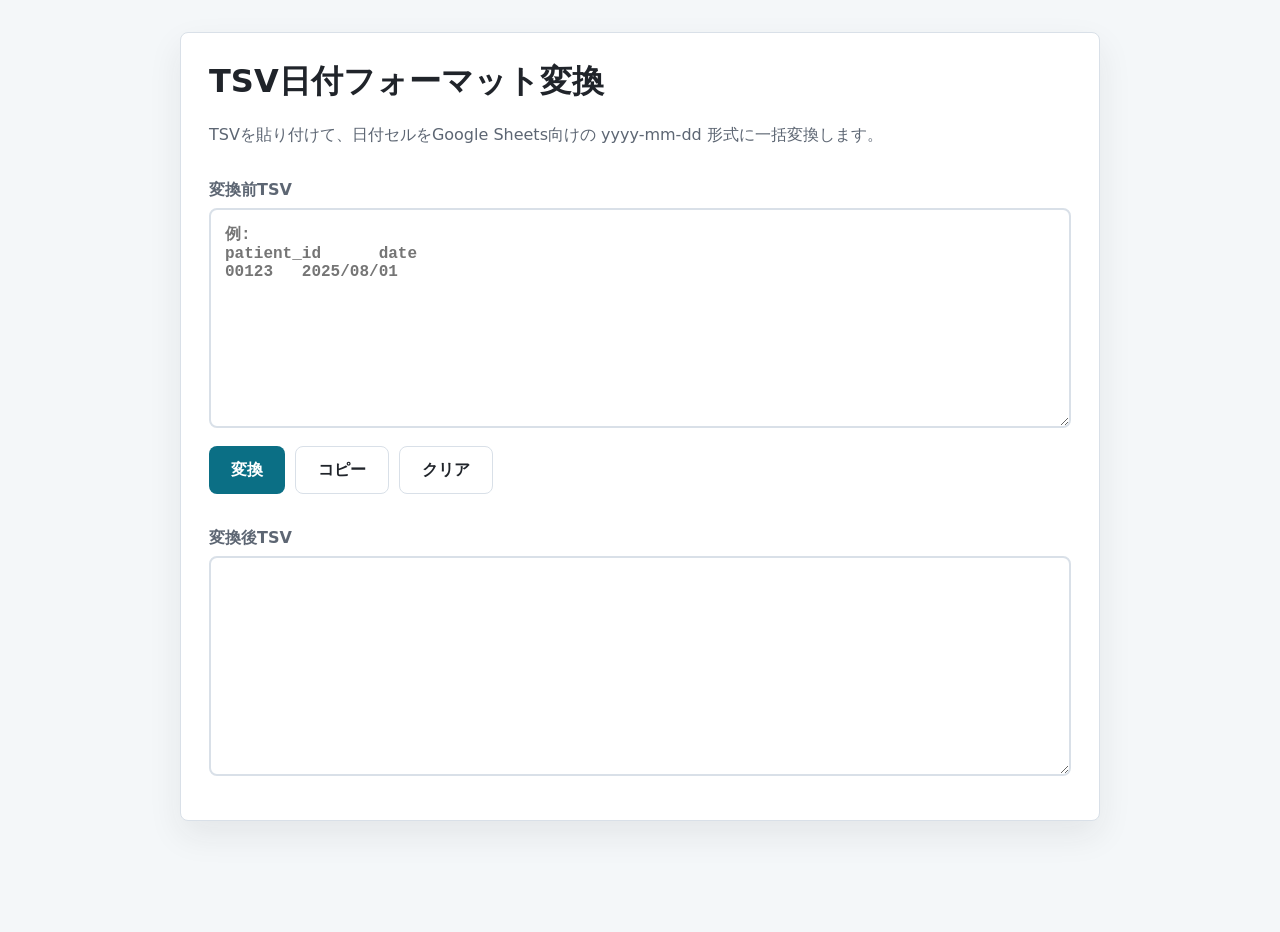
==== bulk-import/date-format-converter.html @ 2f2d6b19 "日付フォーマット変換機能を追加し、Google Sheets向けにTSVの日付セルを一括変換できるようにした。関連するUIとApps Scriptのメニューも整備。" ====
<!doctype html>
<html lang="ja">
  <head>
    <meta charset="utf-8" />
    <meta name="viewport" content="width=device-width, initial-scale=1" />
    <title>TSV日付フォーマット変換</title>
    <link rel="stylesheet" href="../constipation-ai-mvp/styles.css" />
  </head>
  <body>
    <main class="link-tool-shell">
      <section class="link-tool panel">
        <div class="link-tool__header">
          <h1>TSV日付フォーマット変換</h1>
          <p>TSVを貼り付けて、日付セルをGoogle Sheets向けの yyyy-mm-dd 形式に一括変換します。</p>
        </div>

        <label class="link-field link-field--wide converter-field">
          <span>変換前TSV</span>
          <textarea id="tsvInput" class="text-input converter-textarea" spellcheck="false" placeholder="例:&#10;patient_id&#9;date&#10;00123&#9;2025/08/01"></textarea>
        </label>

        <div class="link-tool__actions">
          <button id="convertButton" class="button" type="button">変換</button>
          <button id="copyButton" class="button button--secondary" type="button">コピー</button>
          <button id="clearButton" class="button button--secondary" type="button">クリア</button>
        </div>

        <label class="link-field link-field--wide converter-field">
          <span>変換後TSV</span>
          <textarea id="tsvOutput" class="text-input converter-textarea" spellcheck="false" readonly></textarea>
        </label>

        <p id="converterMessage" class="link-tool__message" aria-live="polite"></p>
      </section>
    </main>

    <script src="./date-format-converter.js"></script>
  </body>
</html>
---- constipation-ai-mvp/styles.css ----
:root {
  color-scheme: light;
  --ink: #20242a;
  --muted: #5d6673;
  --line: #d9e0e8;
  --surface: #ffffff;
  --page: #f4f7f9;
  --accent: #0b6f85;
  --accent-strong: #07576b;
  --accent-soft: #e2f3f6;
  --warn: #a4491d;
  --warn-bg: #fff0e8;
  --focus: #f2b84b;
}

* {
  box-sizing: border-box;
}

[hidden] {
  display: none !important;
}

body {
  margin: 0;
  min-height: 100vh;
  color: var(--ink);
  background: var(--page);
  font-family: system-ui, -apple-system, BlinkMacSystemFont, "Segoe UI", sans-serif;
}

button,
textarea,
input {
  font: inherit;
}

.app-shell {
  display: grid;
  grid-template-columns: minmax(300px, 560px) minmax(320px, 1fr);
  gap: 24px;
  width: min(1180px, calc(100% - 32px));
  margin: 32px auto;
  align-items: start;
}

.app-shell--patient-only {
  grid-template-columns: minmax(300px, 640px);
  justify-content: center;
}

.panel,
.doctor-panel {
  background: var(--surface);
  border: 1px solid var(--line);
  border-radius: 8px;
  box-shadow: 0 14px 34px rgba(32, 36, 42, 0.08);
}

.panel {
  min-height: 680px;
  display: flex;
  flex-direction: column;
}

.doctor-panel {
  padding: 20px;
}

.doctor-panel__header {
  display: flex;
  align-items: flex-start;
  justify-content: space-between;
  flex-wrap: wrap;
  gap: 12px;
  margin-bottom: 14px;
}

.doctor-panel__header h2 {
  flex: 1 1 220px;
  min-width: 180px;
  margin-bottom: 0;
  line-height: 1.35;
}

.doctor-panel__actions {
  display: flex;
  align-items: stretch;
  justify-content: flex-end;
  flex: 1 1 420px;
  flex-wrap: wrap;
  gap: 8px;
  max-width: 100%;
}

h1,
h2,
h3,
p {
  margin-top: 0;
}

h1 {
  font-size: 2rem;
  line-height: 1.25;
  margin-bottom: 20px;
}

h2 {
  font-size: 1rem;
  margin-bottom: 12px;
}

h3 {
  font-size: 0.92rem;
  margin: 18px 0 8px;
}

.intro,
.question,
.finish {
  padding: 32px;
}

.intro {
  display: flex;
  flex: 1;
  flex-direction: column;
  justify-content: center;
}

.intro p,
.question__help,
.finish p {
  color: var(--muted);
  line-height: 1.7;
}

.intro-save-note {
  margin: 20px 0 24px;
  padding: 14px 16px;
  border: 1px solid #8db9c4;
  border-radius: 8px;
  background: var(--accent-soft);
  color: var(--accent-strong) !important;
  font-weight: 700;
}

.intro-profile {
  display: grid;
  gap: 12px;
  margin: 0 0 20px;
  padding: 16px;
  border: 1px solid var(--line);
  border-radius: 8px;
  background: #fbfdfe;
}

.intro-profile h2 {
  margin-bottom: 0;
}

.intro-profile p {
  margin-bottom: 0;
  color: var(--ink);
}

.intro-profile label {
  display: grid;
  gap: 6px;
  color: var(--muted);
  font-size: 0.9rem;
  font-weight: 700;
}

.progress {
  padding: 20px 24px 0;
}

.progress__meta {
  display: flex;
  justify-content: space-between;
  color: var(--muted);
  font-size: 0.92rem;
  margin-bottom: 10px;
}

.progress__track {
  height: 8px;
  overflow: hidden;
  background: #e8edf2;
  border-radius: 999px;
}

.progress__bar {
  height: 100%;
  width: 0;
  background: var(--accent);
  border-radius: inherit;
  transition: width 180ms ease;
}

.question__branch {
  margin: 0 0 16px;
  padding: 12px 14px;
  border-left: 4px solid var(--accent);
  background: var(--accent-soft);
  color: var(--accent-strong);
  line-height: 1.5;
}

.question__title {
  font-size: 1.5rem;
  line-height: 1.4;
  margin-bottom: 10px;
}

.question__help {
  margin-bottom: 22px;
}

.choices {
  display: grid;
  gap: 10px;
}

.choice {
  width: 100%;
  min-height: 56px;
  padding: 13px 16px;
  text-align: left;
  border: 2px solid var(--line);
  border-radius: 8px;
  background: #fff;
  color: var(--ink);
  cursor: pointer;
  line-height: 1.45;
}

.choice:hover {
  border-color: #8db9c4;
}

.choice.is-selected {
  border-color: var(--accent);
  background: var(--accent-soft);
}

.text-input {
  width: 100%;
  min-height: 120px;
  padding: 14px;
  resize: vertical;
  border: 2px solid var(--line);
  border-radius: 8px;
}

.text-input--compact {
  min-height: 84px;
}

.text-input:focus,
.diary-input:focus,
.choice:focus-visible,
.button:focus-visible,
.json-details summary:focus-visible {
  outline: 3px solid var(--focus);
  outline-offset: 2px;
}

.diary-link {
  margin-top: 24px;
  padding: 18px;
  border: 1px solid var(--line);
  border-radius: 8px;
  background: #fbfdfe;
}

.diary-link__header {
  margin-bottom: 14px;
}

.diary-link__header h2 {
  margin-bottom: 4px;
}

.diary-link__header p {
  margin-bottom: 0;
}

.diary-grid {
  display: grid;
  grid-template-columns: repeat(2, minmax(0, 1fr));
  gap: 10px;
}

.diary-field,
.diary-note {
  display: grid;
  gap: 6px;
  color: var(--muted);
  font-size: 0.86rem;
  font-weight: 700;
}

.diary-field {
  padding: 10px;
  border: 1px solid #e5ebf1;
  border-radius: 8px;
  background: #fff;
}

.diary-field__control {
  display: grid;
  grid-template-columns: minmax(0, 1fr) auto;
  align-items: center;
  gap: 8px;
}

.diary-input {
  width: 100%;
  min-height: 40px;
  padding: 8px 10px;
  border: 1px solid var(--line);
  border-radius: 8px;
  color: var(--ink);
  background: #fff;
}

.diary-note {
  margin-top: 12px;
}

.field-error {
  margin-top: 12px;
  color: #b3261e;
}

.nav {
  display: flex;
  justify-content: space-between;
  gap: 12px;
  margin-top: auto;
  padding: 20px 24px;
  border-top: 1px solid var(--line);
}

.button {
  min-height: 48px;
  padding: 0 22px;
  border: 0;
  border-radius: 8px;
  background: var(--accent);
  color: #fff;
  cursor: pointer;
  font-weight: 700;
}

.button:hover {
  background: var(--accent-strong);
}

.button:disabled {
  cursor: not-allowed;
  background: #b6c3ca;
}

.button--secondary {
  border: 1px solid var(--line);
  background: #fff;
  color: var(--ink);
}

.button--secondary:hover {
  background: #eef3f6;
}

.button--small {
  min-height: 36px;
  padding: 0 14px;
  font-size: 0.9rem;
}

.doctor-panel__header .button,
.json-block .button {
  flex: 0 1 auto;
  white-space: nowrap;
}

.notice {
  margin: 18px 0;
  padding: 14px 16px;
  border: 1px solid #f3bd99;
  border-radius: 8px;
  background: var(--warn-bg);
  color: var(--warn);
  line-height: 1.6;
  font-weight: 700;
}


.submit-status {
  margin: 22px 0;
  padding: 16px;
  border: 1px solid var(--line);
  border-radius: 8px;
  background: #fbfdfe;
}

.finish--submitted {
  padding-bottom: 180px;
}

.submit-status--floating {
  position: fixed;
  right: max(16px, calc((100vw - 640px) / 2 + 16px));
  bottom: 16px;
  left: max(16px, calc((100vw - 640px) / 2 + 16px));
  z-index: 20;
  margin: 0;
  border-width: 2px;
  box-shadow: 0 14px 32px rgba(32, 36, 42, 0.18);
}

.submit-status--pending {
  border-color: #d6a740;
  background: #fff7df;
}

.submit-status--success {
  border-color: #69a87d;
  background: #eaf7ee;
}

.submit-status--error {
  border-color: #d8a1a1;
  background: #fdecec;
}

.submit-status h2 {
  margin-bottom: 8px;
}

.submit-status p {
  margin-bottom: 12px;
}

.submit-status__help {
  font-size: 0.92rem;
}

.submit-status__text--pending {
  color: #7a4d00;
  font-weight: 800;
}

.submit-status__text--success {
  color: #17683a;
  font-weight: 700;
}

.submit-status__text--error {
  color: #b3261e;
  font-weight: 700;
}

.patient-memo {
  margin: 22px 0;
  padding: 16px;
  border: 1px solid var(--line);
  border-radius: 8px;
  background: #fbfdfe;
}

.patient-memo__header {
  display: flex;
  align-items: center;
  justify-content: space-between;
  flex-wrap: wrap;
  gap: 10px;
  margin-bottom: 8px;
}

.patient-memo__header h2 {
  margin-bottom: 0;
}

.patient-memo__preview {
  max-height: 220px;
  margin-top: 12px;
  background: #fff;
}

pre {
  max-height: 48vh;
  overflow: auto;
  margin: 0;
  padding: 14px;
  white-space: pre-wrap;
  word-break: break-word;
  background: #f8fafb;
  border: 1px solid var(--line);
  border-radius: 8px;
  line-height: 1.55;
  font-family: ui-monospace, SFMono-Regular, Menlo, Consolas, monospace;
  font-size: 0.86rem;
}

.json-block {
  margin-top: 16px;
  border: 1px solid var(--line);
  border-radius: 8px;
  background: #fff;
}

.json-block__header {
  min-height: 44px;
  display: flex;
  align-items: center;
  justify-content: space-between;
  gap: 12px;
  padding: 12px 14px;
  color: var(--ink);
  font-size: 0.92rem;
  font-weight: 800;
}

.json-details {
  border-top: 1px solid var(--line);
}

.json-details summary {
  min-height: 44px;
  padding: 12px 14px;
  cursor: pointer;
  color: var(--ink);
  font-size: 0.92rem;
  font-weight: 800;
  list-style-position: outside;
}

.json-details pre {
  max-height: 36vh;
  border-width: 1px 0 0;
  border-radius: 0;
}

.review-dashboard {
  display: grid;
  gap: 12px;
}

.review-hero,
.review-section {
  border: 1px solid var(--line);
  border-radius: 8px;
  background: #fff;
}

.review-hero {
  padding: 16px;
  border-left-width: 6px;
}

.review-hero--alert {
  border-left-color: #b3261e;
  background: #fff6f4;
}

.review-hero--watch {
  border-left-color: var(--focus);
  background: #fffaf0;
}

.review-hero--stable {
  border-left-color: var(--accent);
  background: #f4fbfc;
}

.review-hero__label {
  margin: 0 0 4px;
  color: var(--muted);
  font-size: 0.82rem;
  font-weight: 800;
}

.review-hero h2 {
  margin: 0 0 6px;
  font-size: 1.25rem;
  line-height: 1.35;
}

.review-hero p:last-child,
.review-section p {
  margin: 0;
  color: var(--muted);
  line-height: 1.55;
}

.review-section {
  padding: 14px;
}

.review-section h3 {
  margin: 0 0 10px;
  color: var(--muted);
  font-size: 0.82rem;
  letter-spacing: 0;
}

.review-section--muted {
  background: #f8fafb;
}

.doctor-panel.is-compact .review-section--detail,
.doctor-panel.is-compact .json-block {
  display: none;
}

.review-grid {
  display: grid;
  grid-template-columns: repeat(3, minmax(0, 1fr));
  gap: 8px;
}

.review-grid + .review-grid {
  margin-top: 8px;
}

.review-grid--stool {
  grid-template-columns: repeat(5, minmax(0, 1fr));
}

.review-grid--compact {
  grid-template-columns: repeat(2, minmax(0, 1fr));
}

.review-grid--medicine {
  grid-template-columns: repeat(2, minmax(0, 1fr));
}

.review-grid--diary {
  grid-template-columns: repeat(3, minmax(0, 1fr));
}

.review-row {
  min-height: 72px;
  padding: 10px;
  border: 1px solid #e5ebf1;
  border-radius: 8px;
  background: #fbfdfe;
}

.review-row__label {
  display: block;
  margin-bottom: 5px;
  color: var(--muted);
  font-size: 0.78rem;
  line-height: 1.25;
}

.review-row__value {
  display: block;
  color: var(--ink);
  font-size: 0.95rem;
  line-height: 1.35;
  overflow-wrap: anywhere;
}

.review-list {
  margin: 0;
  padding-left: 20px;
  line-height: 1.55;
}

.review-list li + li {
  margin-top: 6px;
}

.weekly-summary {
  display: grid;
  gap: 6px;
  margin: 0 0 10px;
  padding: 0;
  list-style: none;
}

.weekly-summary li {
  padding: 8px 10px;
  border: 1px solid #e5ebf1;
  border-radius: 8px;
  background: #f8fafb;
  color: var(--ink);
  line-height: 1.45;
}

@media (max-width: 920px) {
  .app-shell {
    grid-template-columns: 1fr;
    gap: 16px;
    width: min(100%, 720px);
    margin: 0 auto;
    padding: 12px;
  }

  .panel,
  .doctor-panel {
    border-radius: 8px;
    box-shadow: 0 8px 22px rgba(32, 36, 42, 0.06);
  }

  .panel {
    min-height: calc(100dvh - 24px);
  }

  .doctor-panel {
    padding: 14px;
  }

  .doctor-panel__header {
    align-items: flex-start;
    margin-bottom: 12px;
  }

  .doctor-panel__actions {
    align-items: stretch;
    flex-wrap: wrap;
    justify-content: flex-end;
  }

  .intro,
  .question,
  .finish {
    padding: 24px;
  }

  .finish--submitted {
    padding-bottom: 190px;
  }

  .submit-status--floating {
    right: 18px;
    bottom: calc(18px + env(safe-area-inset-bottom));
    left: 18px;
  }

  h1 {
    font-size: 1.72rem;
  }

  .question__title {
    font-size: 1.35rem;
  }

  .choice {
    min-height: 52px;
  }

  .nav {
    padding: 14px 16px;
  }

  .nav .button {
    flex: 1 1 0;
  }

  .button--small {
    min-height: 40px;
    padding: 0 12px;
  }

  .review-dashboard {
    gap: 10px;
  }

  .review-hero {
    padding: 14px;
  }

  .review-hero h2 {
    font-size: 1.08rem;
  }

  .review-section {
    padding: 12px;
  }

  .review-grid,
  .review-grid--stool,
  .review-grid--compact,
  .review-grid--medicine,
  .review-grid--diary,
  .diary-grid {
    grid-template-columns: 1fr;
  }

  .review-row {
    min-height: auto;
  }

  .json-block__header {
    align-items: stretch;
    flex-direction: column;
  }

  .json-block__header .button {
    width: 100%;
  }
}

@media (max-width: 420px) {
  .app-shell {
    padding: 8px;
  }

  .panel,
  .doctor-panel {
    border-radius: 6px;
  }

  .intro,
  .question,
  .finish {
    padding: 20px;
  }

  .finish--submitted {
    padding-bottom: 210px;
  }

  .submit-status--floating {
    right: 12px;
    left: 12px;
  }

  h1 {
    font-size: 1.55rem;
  }

  .question__title {
    font-size: 1.25rem;
  }

  .doctor-panel__header {
    display: grid;
    gap: 10px;
  }

  .doctor-panel__actions {
    display: grid;
    grid-template-columns: 1fr;
  }

  .doctor-panel__header .button {
    width: 100%;
  }

  .review-list {
    padding-left: 18px;
  }
}

@media print {
  @page {
    size: A4;
    margin: 12mm;
  }

  body {
    min-height: auto;
    background: #fff;
    color: #000;
  }

  .app-shell {
    display: block;
    width: 100%;
    margin: 0;
  }

  .panel,
  .doctor-panel__actions,
  .json-block {
    display: none !important;
  }

  .doctor-panel {
    display: block !important;
    padding: 0;
    border: 0;
    border-radius: 0;
    box-shadow: none;
  }

  .doctor-panel__header {
    display: block;
    margin-bottom: 8mm;
  }

  .doctor-panel__header h2 {
    margin: 0;
    color: #000;
    font-size: 14pt;
  }

  .review-dashboard {
    display: block;
  }

  .review-hero,
  .review-section {
    page-break-inside: avoid;
    break-inside: avoid;
    margin-bottom: 5mm;
    border-color: #b8c0ca;
    background: #fff;
    box-shadow: none;
  }

  .review-hero {
    padding: 5mm;
    border-left-width: 4mm;
  }

  .review-section {
    padding: 4mm;
  }

  .review-hero h2 {
    font-size: 13pt;
  }

  .review-hero__label,
  .review-section h3 {
    color: #333;
  }

  .review-hero p:last-child,
  .review-section p,
  .review-list {
    color: #111;
  }

  .review-row {
    min-height: 0;
    border-color: #cfd6df;
    background: #fff;
  }

  .review-grid,
  .review-grid--stool {
    grid-template-columns: repeat(3, minmax(0, 1fr));
  }

  .review-grid--compact,
  .review-grid--medicine,
  .review-grid--diary {
    grid-template-columns: repeat(2, minmax(0, 1fr));
  }
}

.link-tool-shell {
  width: min(920px, calc(100% - 32px));
  margin: 32px auto;
}

.link-tool {
  padding: 28px;
}

.link-tool__header p,
.link-tool__message {
  color: var(--muted);
  line-height: 1.7;
}

.link-tool__grid {
  display: grid;
  grid-template-columns: repeat(2, minmax(0, 1fr));
  gap: 14px;
}

.link-field {
  display: grid;
  gap: 7px;
  color: var(--muted);
  font-weight: 700;
}

.link-field--wide {
  grid-column: 1 / -1;
}

.link-field input {
  width: 100%;
  min-height: 46px;
  padding: 10px 12px;
  border: 1px solid var(--line);
  border-radius: 8px;
  color: var(--ink);
  background: #fff;
}

.converter-field {
  margin-top: 16px;
}

.converter-textarea {
  min-height: 220px;
  font-family: ui-monospace, SFMono-Regular, Menlo, Monaco, Consolas, "Liberation Mono", monospace;
  white-space: pre;
  overflow: auto;
}

.link-field__inline {
  display: grid;
  grid-template-columns: minmax(0, 1fr) auto;
  gap: 8px;
}

.link-advanced {
  margin-top: 16px;
  padding: 14px 16px;
  border: 1px solid var(--line);
  border-radius: 8px;
  background: #fbfdfe;
}

.link-advanced summary {
  color: var(--accent-strong);
  font-weight: 800;
  cursor: pointer;
}

.link-advanced .link-field {
  margin-top: 14px;
}

.link-advanced p {
  margin: 10px 0 0;
  color: var(--muted);
  line-height: 1.6;
}

.link-tool__actions {
  display: flex;
  flex-wrap: wrap;
  gap: 10px;
  margin: 18px 0;
}

.link-output,
.qr-card {
  margin-top: 18px;
  padding: 16px;
  border: 1px solid var(--line);
  border-radius: 8px;
  background: #fbfdfe;
}

.link-output a {
  color: var(--accent-strong);
  font-weight: 800;
}

.link-output a.is-disabled {
  color: var(--muted);
  pointer-events: none;
  text-decoration: none;
}

.qr-card {
  display: grid;
  grid-template-columns: minmax(0, 1fr) auto;
  gap: 18px;
  align-items: center;
}

.qr-card__label {
  margin-bottom: 6px;
  color: var(--muted);
  font-weight: 700;
}

.qr-card__code svg {
  display: block;
  width: 220px;
  height: 220px;
}

.qr-card__note {
  grid-column: 1 / -1;
  margin-bottom: 0;
  color: var(--muted);
}

@media (max-width: 700px) {
  .link-tool__grid,
  .qr-card {
    grid-template-columns: 1fr;
  }

  .qr-card__code svg {
    width: min(260px, 100%);
    height: auto;
  }
}

@media print {
  body {
    background: #fff;
  }

  body > *:not(.link-tool-shell),
  .link-tool__grid,
  .link-advanced,
  .link-tool__actions,
  .link-output,
  .link-tool__message,
  .link-tool__header p {
    display: none !important;
  }

  .link-tool-shell {
    width: 100%;
    margin: 0;
  }

  .link-tool,
  .qr-card {
    border: 0;
    box-shadow: none;
  }

  .qr-card {
    display: grid !important;
  }
}
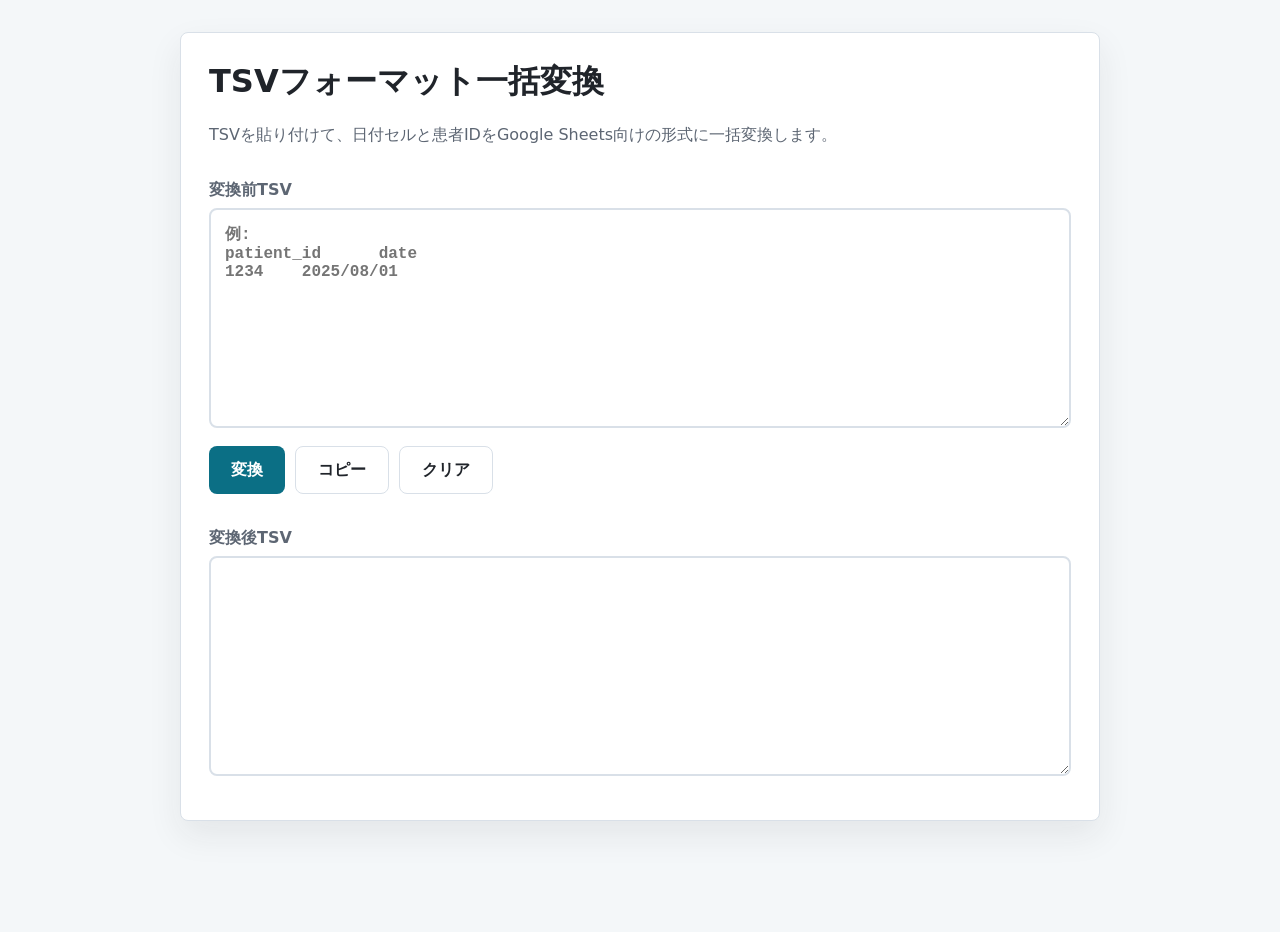
==== commit 06e98a6e: "既存のGoogle Sheetsの日付および患者IDデータの一括正規化機能を追加し、関連するUIとドキュメントを更新" ====
--- a/bulk-import/date-format-converter.html
+++ b/bulk-import/date-format-converter.html
@@ -3,20 +3,20 @@
   <head>
     <meta charset="utf-8" />
     <meta name="viewport" content="width=device-width, initial-scale=1" />
-    <title>TSV日付フォーマット変換</title>
+    <title>TSVフォーマット一括変換</title>
     <link rel="stylesheet" href="../constipation-ai-mvp/styles.css" />
   </head>
   <body>
     <main class="link-tool-shell">
       <section class="link-tool panel">
         <div class="link-tool__header">
-          <h1>TSV日付フォーマット変換</h1>
-          <p>TSVを貼り付けて、日付セルをGoogle Sheets向けの yyyy-mm-dd 形式に一括変換します。</p>
+          <h1>TSVフォーマット一括変換</h1>
+          <p>TSVを貼り付けて、日付セルと患者IDをGoogle Sheets向けの形式に一括変換します。</p>
         </div>
 
         <label class="link-field link-field--wide converter-field">
           <span>変換前TSV</span>
-          <textarea id="tsvInput" class="text-input converter-textarea" spellcheck="false" placeholder="例:&#10;patient_id&#9;date&#10;00123&#9;2025/08/01"></textarea>
+          <textarea id="tsvInput" class="text-input converter-textarea" spellcheck="false" placeholder="例:&#10;patient_id&#9;date&#10;1234&#9;2025/08/01"></textarea>
         </label>
 
         <div class="link-tool__actions">
